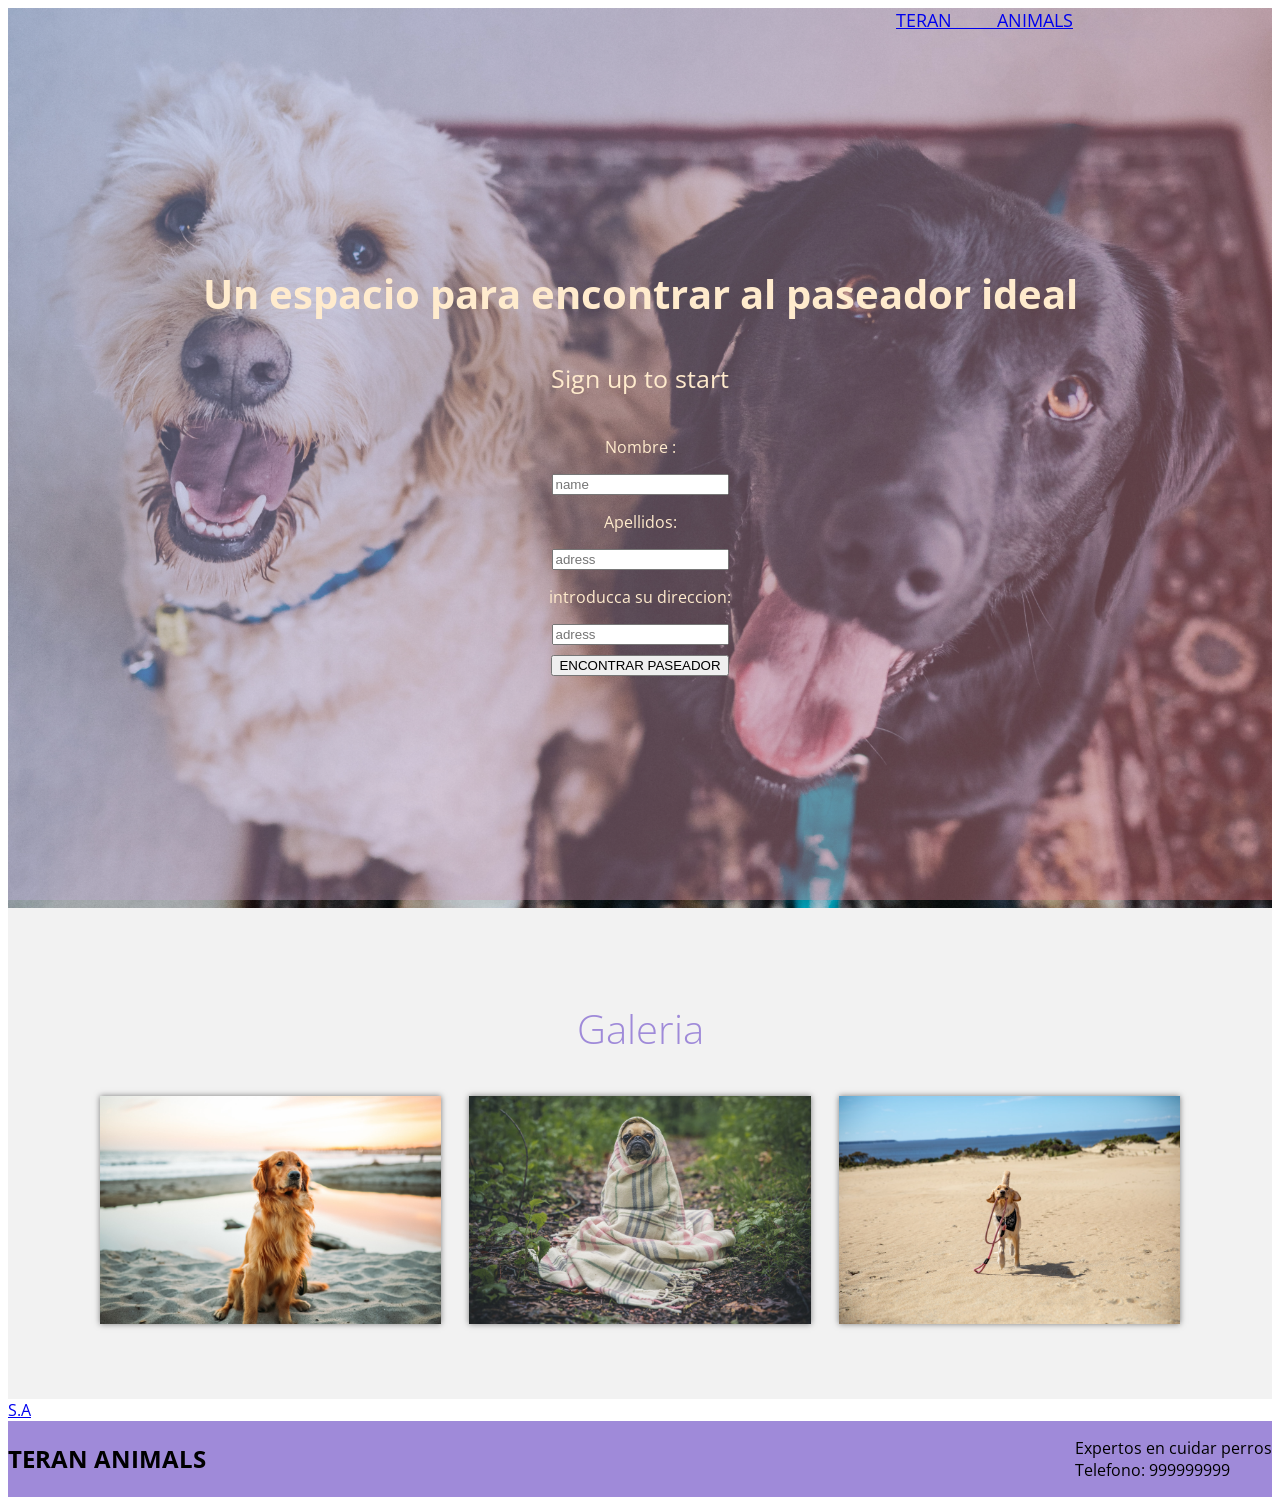
==== src/index.html @ 12fae06c "vista home ,vista paseadores,vista validcard" ====
<!DOCTYPE html>
<html>
  <head>
    <meta charset="utf-8">
    <title>Tarjeta de crédito válida</title>
    <link rel="stylesheet" href="style.css" />
    <link rel="preconnect" href="https://fonts.gstatic.com">
    <link href="https://fonts.googleapis.com/css2?family=Open+Sans:wght@300;400;700&display=swap" rel="stylesheet"> 
  </head>
  <body>
    <header>
        <!--<h1 class="title" id="inicio">Love Loversllllllllllllll</h1>-->
        <!--<img src="" class="jpgprincipal">-->
        <nav class="menuNavegacion">
          <a href="#teranAnimals">TERAN ANIMALS</a>
        </nav>
  
        <div class=" contenedor head">
          <h1 class="title2">Un espacio para encontrar al paseador ideal</h1>
          <p class="pSign"> Sign up to start</p>
          <p>Nombre :</p>
          <input type="text" placeholder="name">
          <p>Apellidos:</p>
          <input type="text" placeholder="adress">
          <p>introducca su direccion:</p>
          <input type="text" placeholder="adress">
          <input type="button" class="botonPaseador" onclick="location.href='../src/paseadores.html'" value="ENCONTRAR PASEADOR" />
        </div>
    </header> 

    <main>

      <section class="gallery" id="teranAnimals">
        <div class="contenedor">
          <h2 class="subtitulo">Galeria</h2>
           <div class="contGallery">    
             <img src="../imagenes/imagen4.jpg" alt="imagGaleria"class="imagGaleria">
             <img src="../imagenes/imagen5.jpg" alt="imagGaleria"class="imagGaleria">
             <img src="../imagenes/imagen6.jpg" alt="imagGaleria"class="imagGaleria">
           </div>

        </div>
      </section>

      <div class="header header-light">
        <a href="index.html" class="header-logo"> <span class="color-red-dark">S.A</span></a>
        <a href="#" class="header-icon header-icon-1 close-sidebar-mask"></a>
        <a href="#" class="header-icon header-icon-1 open-sidebar">
            <em class="line-1"></em>
            <em class="line-2"></em>
            <em class="line-3"></em>    
        </a>
       </div>   
    </main>

    <footer>
      <div class="contactUs">
        <h2>TERAN ANIMALS</h2>
        <P>Expertos en cuidar perros<br>Telefono: 999999999</P>
      </div>

    </footer>
    <script src="index.js" type="module"></script>
  </body>
</html>
---- src/style.css ----
.title {
    color: red;
    text-align: center;
}
:root{
    scroll-behavior: smooth;
}

body {
    font-family: 'Open Sans', sans-serif;
}

.jpgprincipal {
    height: 30em;
    width: auto;
}

.contenedor{
    width: 90%;
    max-width: 1200px;
    overflow:hidden ;
    margin: auto;
    padding: 60px 0;
}

header{
    height:100vh ;
    background-image: linear-gradient(120deg, rgba(166, 192, 254, 0.404) 0%, rgba(246, 128, 132, 0.404) 100%),url(../imagenes/imagen\ principal.jpg);
    background-repeat: no-repeat;
    background-size: cover;
    background-attachment: fixed;
    background-position: center;
}

.head{
    padding: 0;
    height: 100%;
    display: flex;
    justify-content: center;
    align-items: center;
    flex-direction: column;
    color: blanchedalmond;
    text-align: center;
    
}

.menuNavegacion{
    position: fixed;
    top: 20;
    right: 0;
    width: 30vw;
    word-spacing: 30pt;
    color: black;
    text-decoration: none; 
    font-size: 18px;  
}

.title2{
    font-size: 40px;
    margin-bottom: 15px;
}

.pSign{
    font-weight: 60px;
    font-size: 25px;
}

.subtitulo{
    text-align: center;
    font-weight: 300;
    color: #9f8ad9;
    margin-bottom: 40px;
    font-size: 40px;
}

.gallery{
    background: #f2f2f2;
}

.contGallery{
    display: flex;
    justify-content: space-evenly;
    flex-wrap: wrap;
}

.imagGaleria{
    width: 30%;
    display: block;
    margin-bottom: 15px;
    box-shadow: 0 0 6px rgba(0, 0, 0, .5);
    cursor: pointer;
}

.imagGaleria2{
    width: 100%;

}

.page3{
    height:100vh ;
    background-image: linear-gradient(120deg, rgba(166, 192, 254, 0.404) 0%, rgba(246, 128, 132, 0.404) 100%),url(../imagenes/page3.jpg);
    background-repeat: no-repeat;
    background-size: cover;
    background-attachment: fixed;
    background-position: center;
    padding: 0;
    display: flex;
    justify-content: center;
    align-items: center;
    flex-direction: column;
    text-align: center;
    color: blanchedalmond;   
}
.footer{
    background: #9f8ad9;
    padding-bottom: 0.1px;
}
.contactUs{
    display: flex;
    justify-content: space-between;
    align-items: center;
    padding-bottom: 40px;
    background: #9f8ad9;
    padding-bottom: 0.1px;
    flex-wrap: wrap;
}
 .botonPaseador{
    margin-top: 10px;
 }
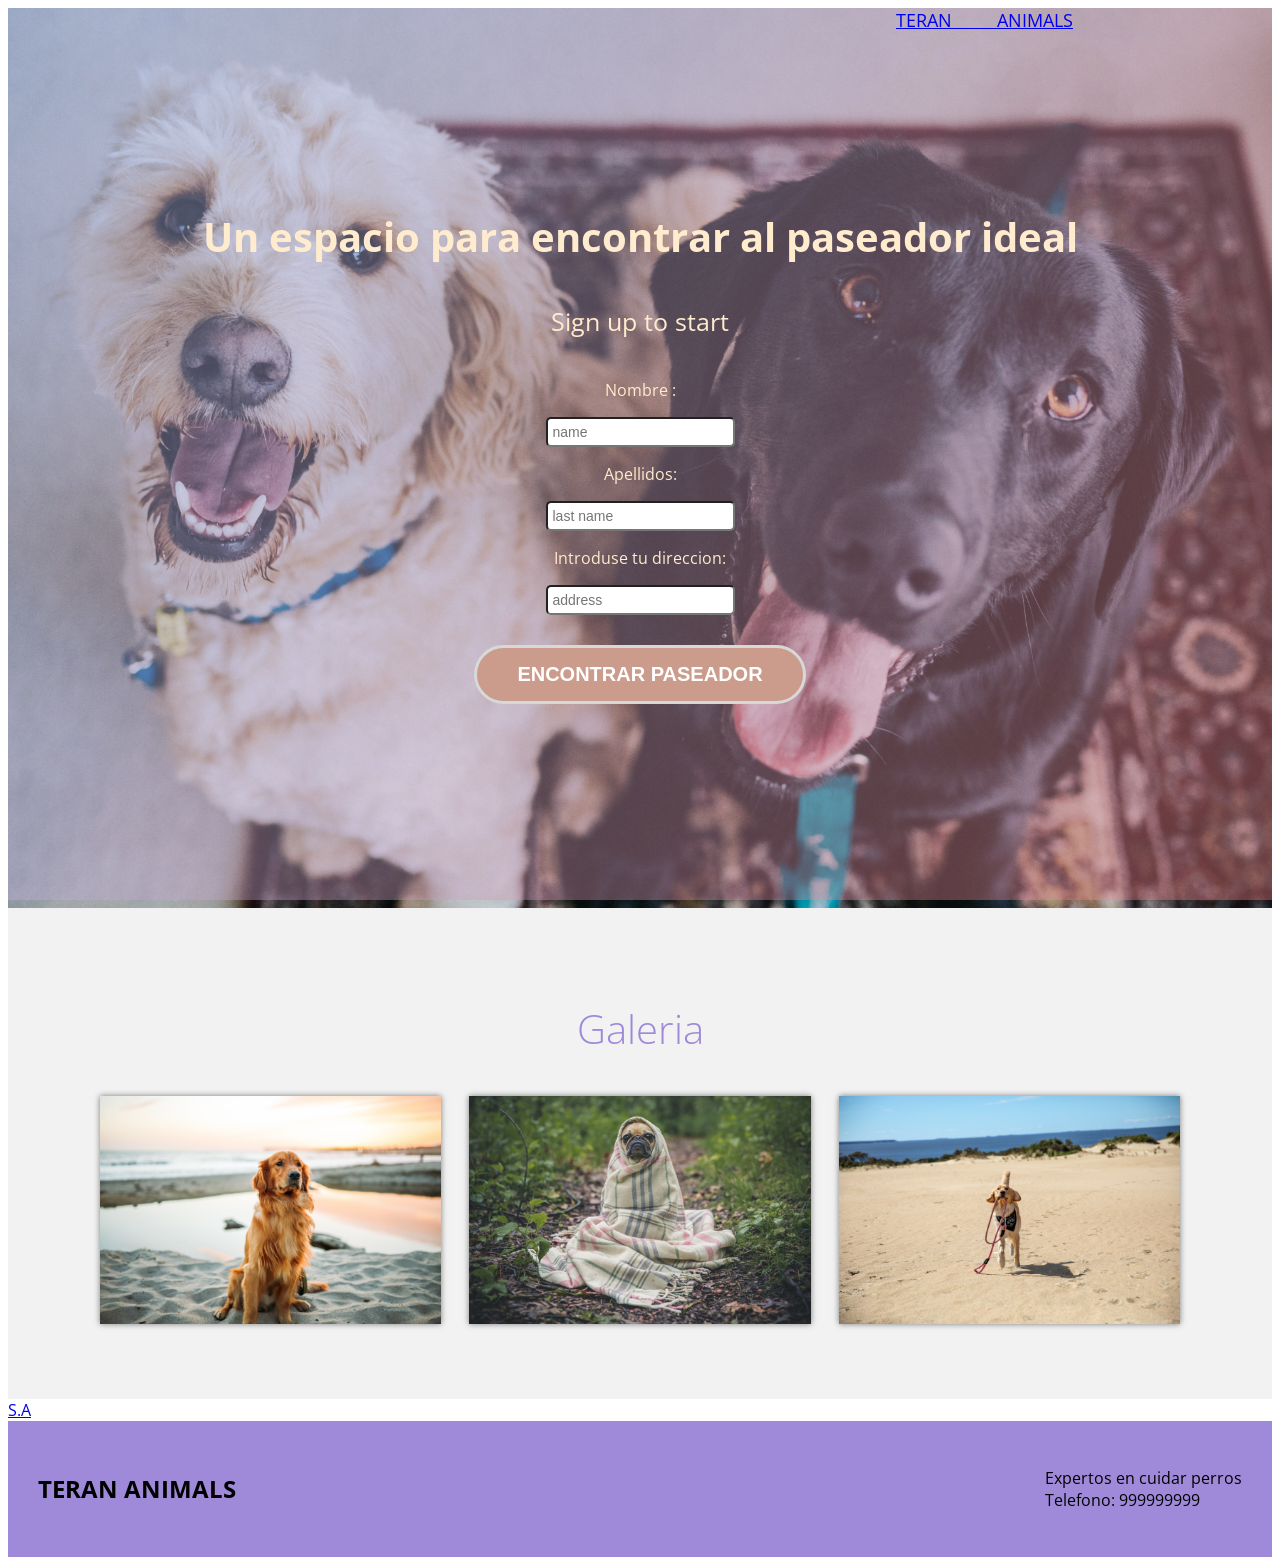
==== commit 1399677e: "validator y isvalid agragado" ====
--- a/src/index.html
+++ b/src/index.html
@@ -6,11 +6,10 @@
     <link rel="stylesheet" href="style.css" />
     <link rel="preconnect" href="https://fonts.gstatic.com">
     <link href="https://fonts.googleapis.com/css2?family=Open+Sans:wght@300;400;700&display=swap" rel="stylesheet"> 
+    <link href='https://unpkg.com/boxicons@2.0.7/css/boxicons.min.css' rel='stylesheet'>
   </head>
   <body>
     <header>
-        <!--<h1 class="title" id="inicio">Love Loversllllllllllllll</h1>-->
-        <!--<img src="" class="jpgprincipal">-->
         <nav class="menuNavegacion">
           <a href="#teranAnimals">TERAN ANIMALS</a>
         </nav>
@@ -19,12 +18,12 @@
           <h1 class="title2">Un espacio para encontrar al paseador ideal</h1>
           <p class="pSign"> Sign up to start</p>
           <p>Nombre :</p>
-          <input type="text" placeholder="name">
+          <input type="text" class="inputText" placeholder="name">
           <p>Apellidos:</p>
-          <input type="text" placeholder="adress">
-          <p>introducca su direccion:</p>
-          <input type="text" placeholder="adress">
-          <input type="button" class="botonPaseador" onclick="location.href='../src/paseadores.html'" value="ENCONTRAR PASEADOR" />
+          <input type="text" class="inputText" placeholder="last name">
+          <p>Introduse tu direccion:</p>
+          <input type="text" class="inputText" placeholder="address">
+          <input type="button" class="bottons" onclick="location.href='./paseadores.html'" value="ENCONTRAR PASEADOR" />
         </div>
     </header> 
 
@@ -34,9 +33,9 @@
         <div class="contenedor">
           <h2 class="subtitulo">Galeria</h2>
            <div class="contGallery">    
-             <img src="../imagenes/imagen4.jpg" alt="imagGaleria"class="imagGaleria">
-             <img src="../imagenes/imagen5.jpg" alt="imagGaleria"class="imagGaleria">
-             <img src="../imagenes/imagen6.jpg" alt="imagGaleria"class="imagGaleria">
+             <img src="./imagenes/imagen4.jpg" alt="imagGaleria" class="imagGaleria"/>
+             <img src="./imagenes/imagen5.jpg" alt="imagGaleria" class="imagGaleria"/>
+             <img src="./imagenes/imagen6.jpg" alt="imagGaleria" class="imagGaleria"/>
            </div>
 
         </div>
@@ -56,7 +55,7 @@
     <footer>
       <div class="contactUs">
         <h2>TERAN ANIMALS</h2>
-        <P>Expertos en cuidar perros<br>Telefono: 999999999</P>
+        <p>Expertos en cuidar perros<br>Telefono: 999999999</p>
       </div>
 
     </footer>
--- a/src/style.css
+++ b/src/style.css
@@ -25,7 +25,7 @@
 
 header{
     height:100vh ;
-    background-image: linear-gradient(120deg, rgba(166, 192, 254, 0.404) 0%, rgba(246, 128, 132, 0.404) 100%),url(../imagenes/imagen\ principal.jpg);
+    background-image: linear-gradient(120deg, rgba(166, 192, 254, 0.397) 0%, rgba(246, 128, 132, 0.39) 100%),url(../imagenes/imagen\ principal.jpg);
     background-repeat: no-repeat;
     background-size: cover;
     background-attachment: fixed;
@@ -98,7 +98,7 @@
 
 .page3{
     height:100vh ;
-    background-image: linear-gradient(120deg, rgba(166, 192, 254, 0.404) 0%, rgba(246, 128, 132, 0.404) 100%),url(../imagenes/page3.jpg);
+    background-image: linear-gradient(120deg, rgba(166, 192, 254, 0.315) 0%, rgba(246, 128, 132, 0.315) 100%),url(../imagenes/page3.jpg);
     background-repeat: no-repeat;
     background-size: cover;
     background-attachment: fixed;
@@ -109,21 +109,43 @@
     align-items: center;
     flex-direction: column;
     text-align: center;
-    color: blanchedalmond;   
+    color:black; 
+    font-size:18px;  
 }
+
 .footer{
     background: #9f8ad9;
     padding-bottom: 0.1px;
 }
+
 .contactUs{
     display: flex;
     justify-content: space-between;
     align-items: center;
-    padding-bottom: 40px;
+    padding: 30px;
     background: #9f8ad9;
-    padding-bottom: 0.1px;
     flex-wrap: wrap;
 }
- .botonPaseador{
-    margin-top: 10px;
- }
+
+ .bottons{
+    text-decoration:none;
+    font-weight: 600;
+    font-size: 20px;
+    color:#ffff;
+    padding-top:15px;
+    padding-bottom:15px;
+    padding-left:40px;
+    padding-right:40px;
+    background-color:#cb9b8c;
+    border-color: #d8d8d8;
+    border-width: 3px;
+    border-style: solid;
+    border-radius:35px;
+    margin: 30px; 
+  }
+  
+  .inputText{
+    font-size: 14px;
+    padding: 5px;
+    border-radius: 5px;
+  }
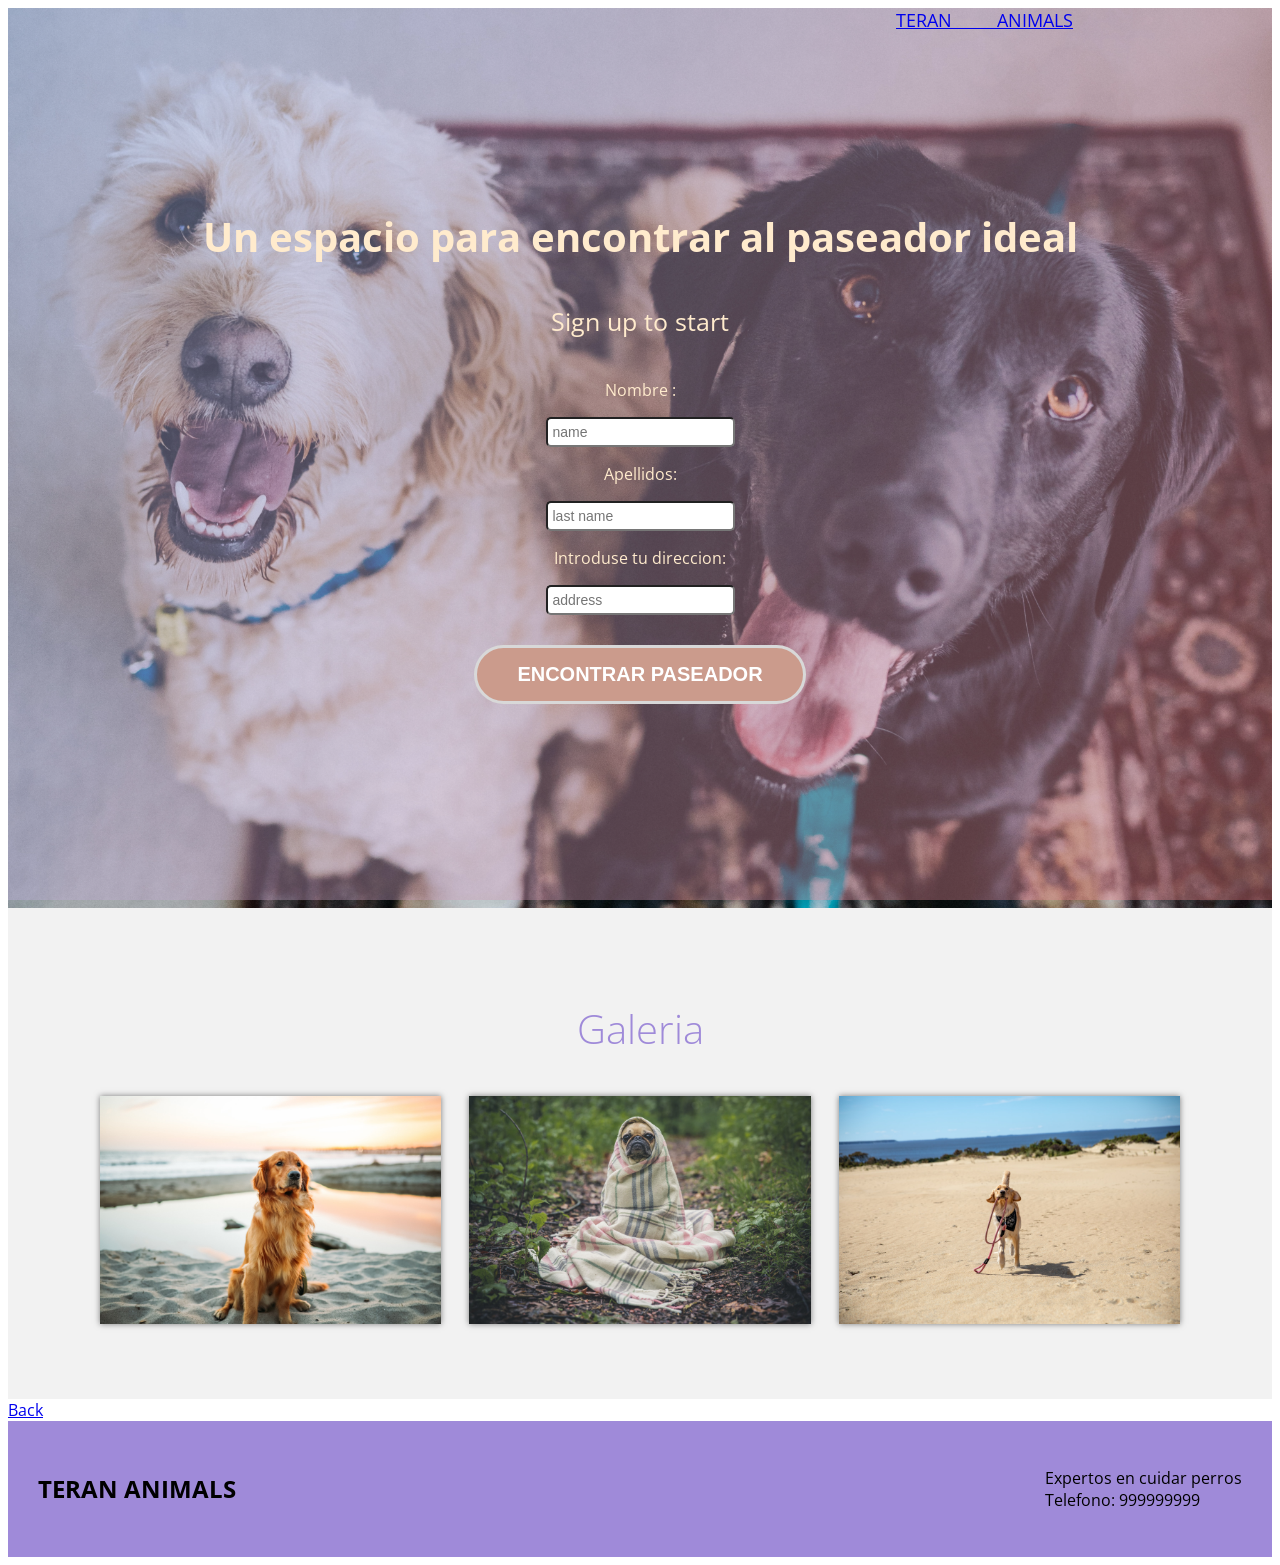
==== commit 6cb41ba8: "funtion maskify and only number" ====
--- a/src/index.html
+++ b/src/index.html
@@ -42,7 +42,7 @@
       </section>
 
       <div class="header header-light">
-        <a href="index.html" class="header-logo"> <span class="color-red-dark">S.A</span></a>
+        <a href="index.html" class="header-logo"> <span class="color-red-dark">Back</span></a>
         <a href="#" class="header-icon header-icon-1 close-sidebar-mask"></a>
         <a href="#" class="header-icon header-icon-1 open-sidebar">
             <em class="line-1"></em>
